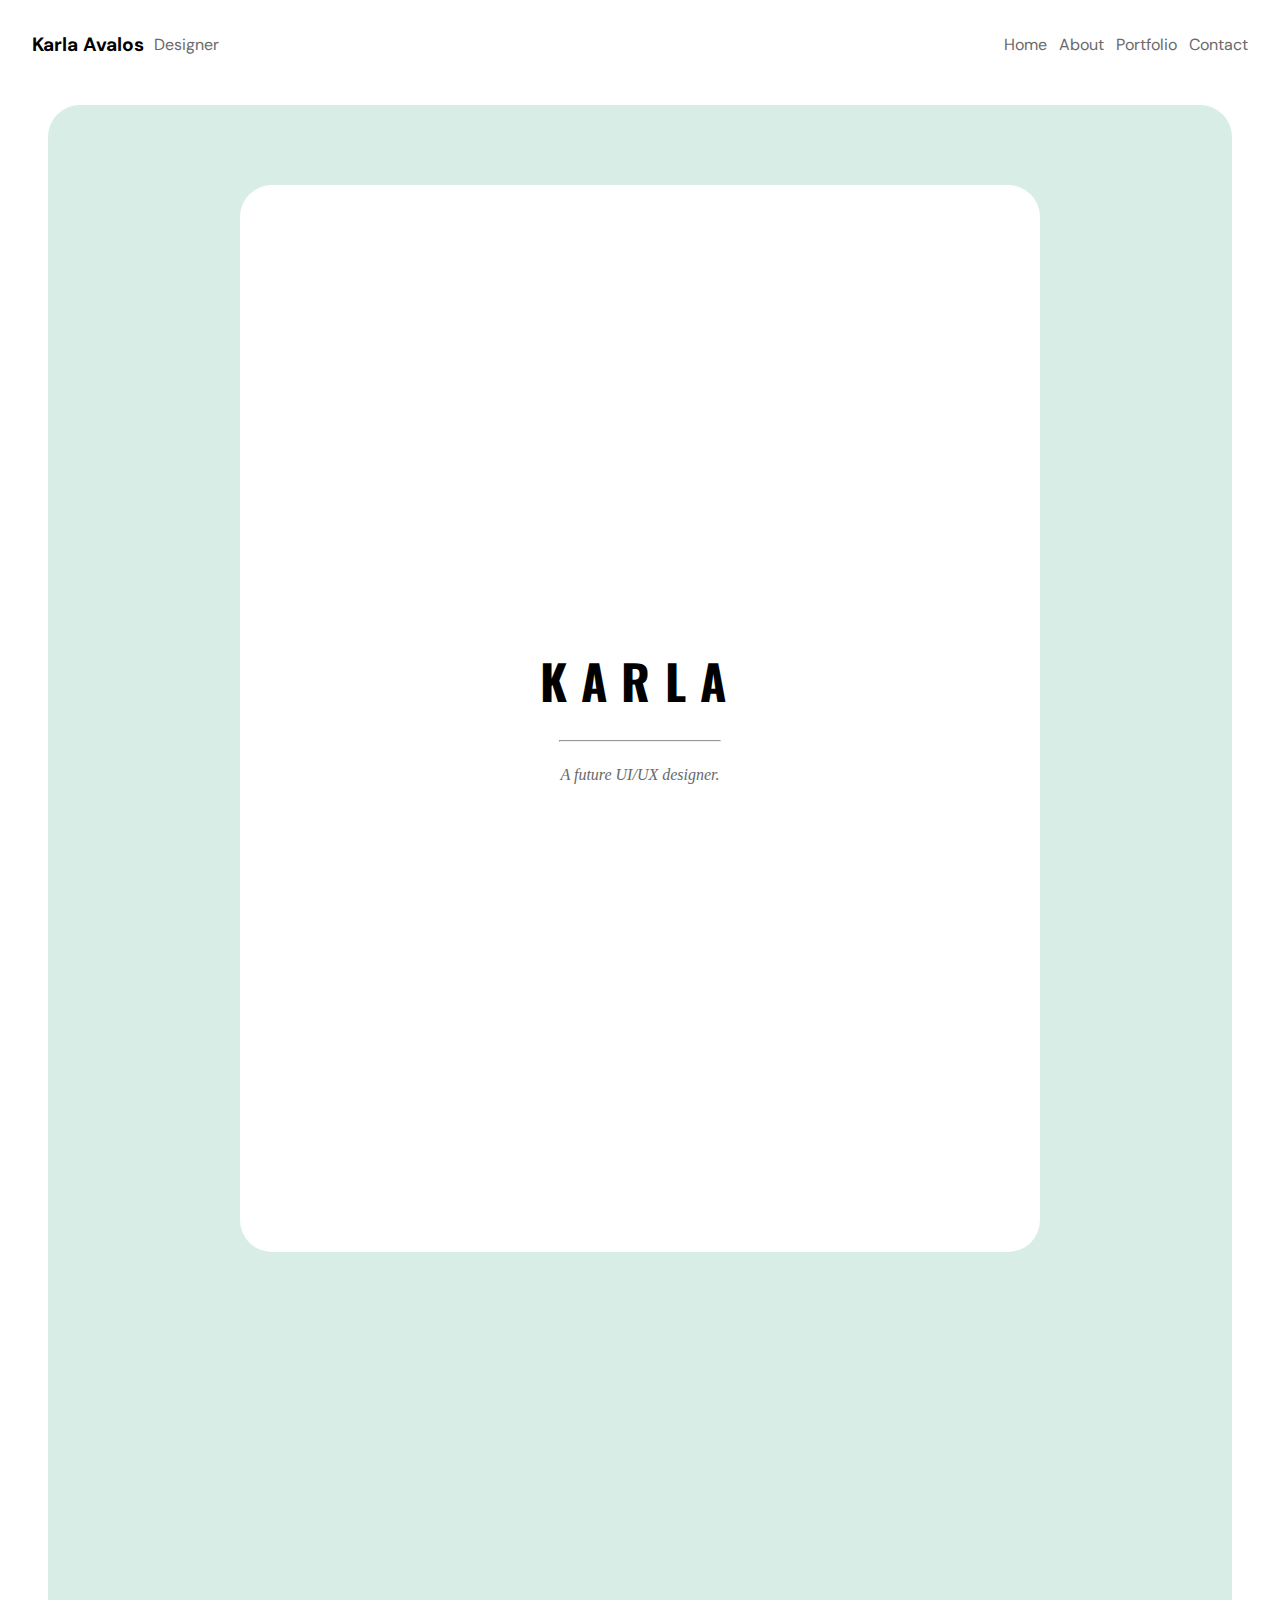
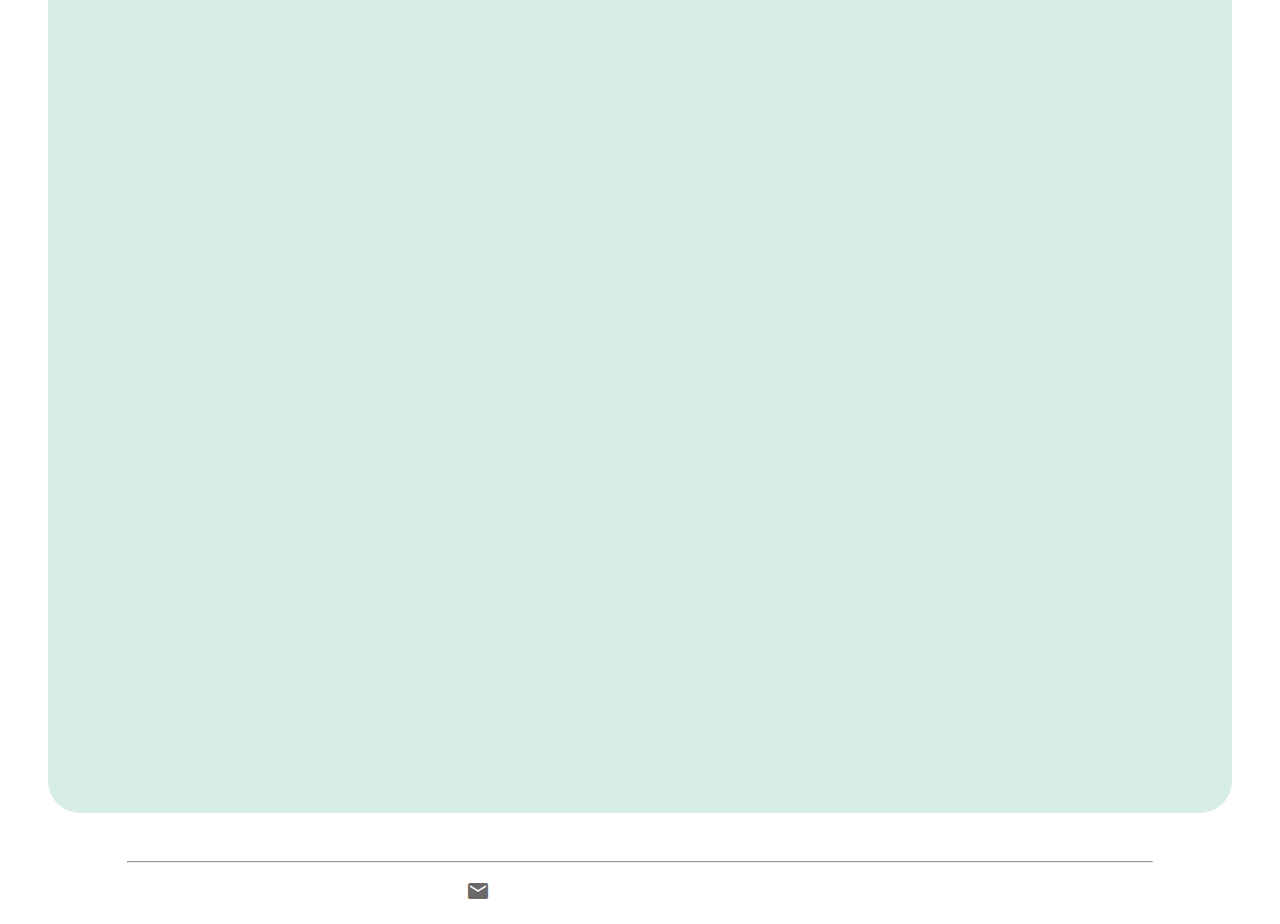
==== index.html @ ad0684f5 "Changed to bootstrap setup" ====
<!DOCTYPE html>
<html>
<head>
    <meta name="viewport" content="width=device-width">
    <title>Karla Avalos</title>
    <link href="https://cdn.jsdelivr.net/npm/bootstrap@5.1.3/dist/css/bootstrap.min.css" rel="stylesheet" integrity="sha384-1BmE4kWBq78iYhFldvKuhfTAU6auU8tT94WrHftjDbrCEXSU1oBoqyl2QvZ6jIW3" crossorigin="anonymous">
    <link href="style.css" rel="stylesheet" type="text/css" />
    <link href="https://fonts.googleapis.com/icon?family=Material+Icons"
          rel="stylesheet">
    <link href="https://fonts.googleapis.com/css2?family=DM+Sans&family=Oswald:wght@300&display=swap" rel="stylesheet">
    <link rel="stylesheet" href="https://unpkg.com/aos@next/dist/aos.css" />
</head>
<body>

    <div class="page-container">
        <div class="topBar">

            <!-- Logo and Desciption -->
            <a href="index.html">
                <div class="logo">
                    <!--<div class="dot"></div>-->
                    <h4>Karla Avalos</h4>
                    <p>Designer</p>
                </div>
            </a>

            <!-- Navigation Bar -->

            <nav>
                <a href="index.html">Home</a>
                <a href="about.html">About</a>
                <a href="portfolio.html">Portfolio</a>
                <a href="contact.html">Contact</a>
            </nav>
        </div>

        <div class="container">
            
            <header>
                <div class="row">
                    <div class="col-md-6" data-aos="fade-up">
                        <div class="headerText">
                                <h1>KARLA</h1>
                                <hr>
                                <p>A future UI/UX designer.</p>
                        </div>
                    </div>
                    <div class="col-md-6" data-aos="fade-up">
                        <img src="assets/me-1.jpg" alt="Karla Avalos">
                    </div>
                </div>
                <div class="row" data-aos="fade-up">
                    <div class="subs">
                        <div class="subsections">
                            <a href="about.html"><button>Learn More</button></a>
                        </div>
                        <div class="subsections">
                            <a href="portfolio.html"><button>My Work</button></a>
                        </div>
                        <div class="subsections">
                            <a href="contact.html"><button>Contact Me</button></a>
                        </div>
                    </div>
                </div>
            </header>
        </div>

            <footer>
                <hr>
                <a href="mailto:karlasavalos01@gmail.com">
                    <i class="material-icons">email</i>
                </a>
                <a href="contact.html">
                    <i class="material-icons">contact_page</i>
                </a>
            </footer>
        
        </div>
        <script src="https://unpkg.com/aos@next/dist/aos.js"></script>
        <script>
          AOS.init();
        </script>

</body>
</html>
---- style.css ----
* {
    margin: 0;
}

body {
    background-color: white;
    font-family: 'DM Sans', sans-serif;
}

p {
    color: dimgray;
}

a {
    text-decoration: none;
    color: dimgray;
}

h4 {
    font-size: larger;
}



/* Nav bar Styling  */
.topBar {
    display: flex;
    justify-content: space-between;
    align-items: center;
    padding: 2em;
}

.logo {
    display: flex;
}
    .logo h4 {
        margin-top: auto;
        margin-bottom: auto;
        margin-right: .5em;
        color: black;
    }
    .logo p {
        margin-top: auto;
        margin-bottom: auto;
    }

nav {
    text-align: right;
}
    nav a {
        text-decoration: none;
        margin-left: .5em;
    }
        nav a:hover {
            color:cadetblue;
        }

/* Index Page */

.container img {
    width: 100%;
}

#dojoPic {
    border-radius: 50%;
}

header {
    text-align: center;
    margin: 3em;
    background-color: #D8EDE6;
    padding-left: 15%;
    padding-right: 15%;
    padding-top: 5%;
    margin-top: 1em;
    border-radius: 2em;
}
    header hr {
        width: 20%;
        margin-left: auto;
        margin-right: auto;
        margin-bottom: 1.5em;
        margin-top: 1.5em;
    }

    header p {
        margin-bottom: .5em;
        font-family: serif;
        font-style: italic;
    }

    header h1 {
        letter-spacing: .3em;
        font-size: 3em;
        font-family: 'Oswald', sans-serif;

    }

    header img {
        border-radius: 2em;
    }

    header .headerText {
        background-color: white;
        aspect-ratio: 3/4;
        border-radius: 2em;
        display: flex;
        justify-content: center;
        align-items: center;
        flex-direction: column;
    }
    header .col-md-6 {
        margin-top: 1em;
    }

.subs {
    display: flex;
    justify-content: center;
    margin-bottom: 2em;
}

.subsections button {
    width: 7em;
    height: 4em;
    border-radius: 2em;
    background-color:black;
    border: solid transparent;
    margin-right: .5em;
    margin-left: .5em;
    margin-top: 1.5em;
    font-family: "DM Sans";
    color: white;
}

    .subsections button:hover {
        color: black;
        background-color:transparent;
        border: solid 1px black;
    }

/* Contact and Portfolio */

.box {
    padding: 2em;
    margin-top: 3em;
    margin-left: 15%;
    margin-right: 15%;
    /*box-shadow: 1px 3px 10px #bbbbbb;*/
    color: black
    ;
    margin-bottom: 3em;
}
.box-content {
    padding: 2em;
    margin-top: 3em;
    margin-left: auto;
    margin-right: auto;
    /*box-shadow: 1px 3px 10px #bbbbbb;*/
    color: black;
    ;
    margin-bottom: 3em;
}

.centered {
    display: flex;
    justify-content: center;
    padding: 2em;
    margin-top: 3em;
    /*box-shadow: 1px 3px 10px #bbbbbb;*/
    color: black;
    margin-bottom: 3em;
}

.line {
    display: flex;
    align-content: center;
    padding: .5em;
    margin-bottom: .5em;
}

    .line i {
        margin-right: 1em;
        vertical-align: middle;
        margin-top: auto;
        margin-bottom: auto;
    }

    .line h4 {
        margin-top: auto;
        margin-bottom: auto;
        margin-right: 1em;
        font-size:larger;
    }

    .line p {
        margin-top: auto;
        margin-bottom: auto;
    }

    .line a {
        text-decoration: none;
        color: dimgray;
        margin-top: auto;
        margin-bottom: auto;
    }
        .line a:hover {
            color:cadetblue;
        }

.miniLine {
    margin-left: 3.5em;
    display: flex;
    margin-bottom: 1em;
}

    .miniLine li {
        margin-left: 1.7em;
        margin-top: .5em;
        margin-bottom: .5em;
    }
    .miniLine p {
        width: 15%;
    }

    .miniLine ul {
        width: 85%;
    }

        .miniLine ul p {
            width: 100%;
            font-style: italic;
            margin-top: .3em;
            color:cadetblue;
        }
        .miniLine ul li {
            color: dimgray;
        }

.undated {
    margin-left: 2em;
    margin-bottom: 1em;
}
    .undated li {
        margin-top: .5em;
        margin-bottom: .5em;
    }

hr {
    margin-bottom: 1em;
}

.titleBar {
    text-align: center;
    margin-top: .5em;

}

/* Footer content */

footer {
    width: 100%;
    text-align: center;
    margin-bottom: 1em;
}

    footer hr {
        width: 80%;
        margin-left: auto;
        margin-right: auto;
    }

    footer a {
        margin-left: 1em;
        margin-right: 1em;
    }
    footer a:hover{
        color:cadetblue;
    }


.page-container {
    display: flex;
    justify-content: space-between;
    flex-direction: column;
    min-height: 100vh;
}


/* About page */

.dot {
    width: 2em;
    height: 2em;
    border-radius: 50%;
    background-color: wheat;
}
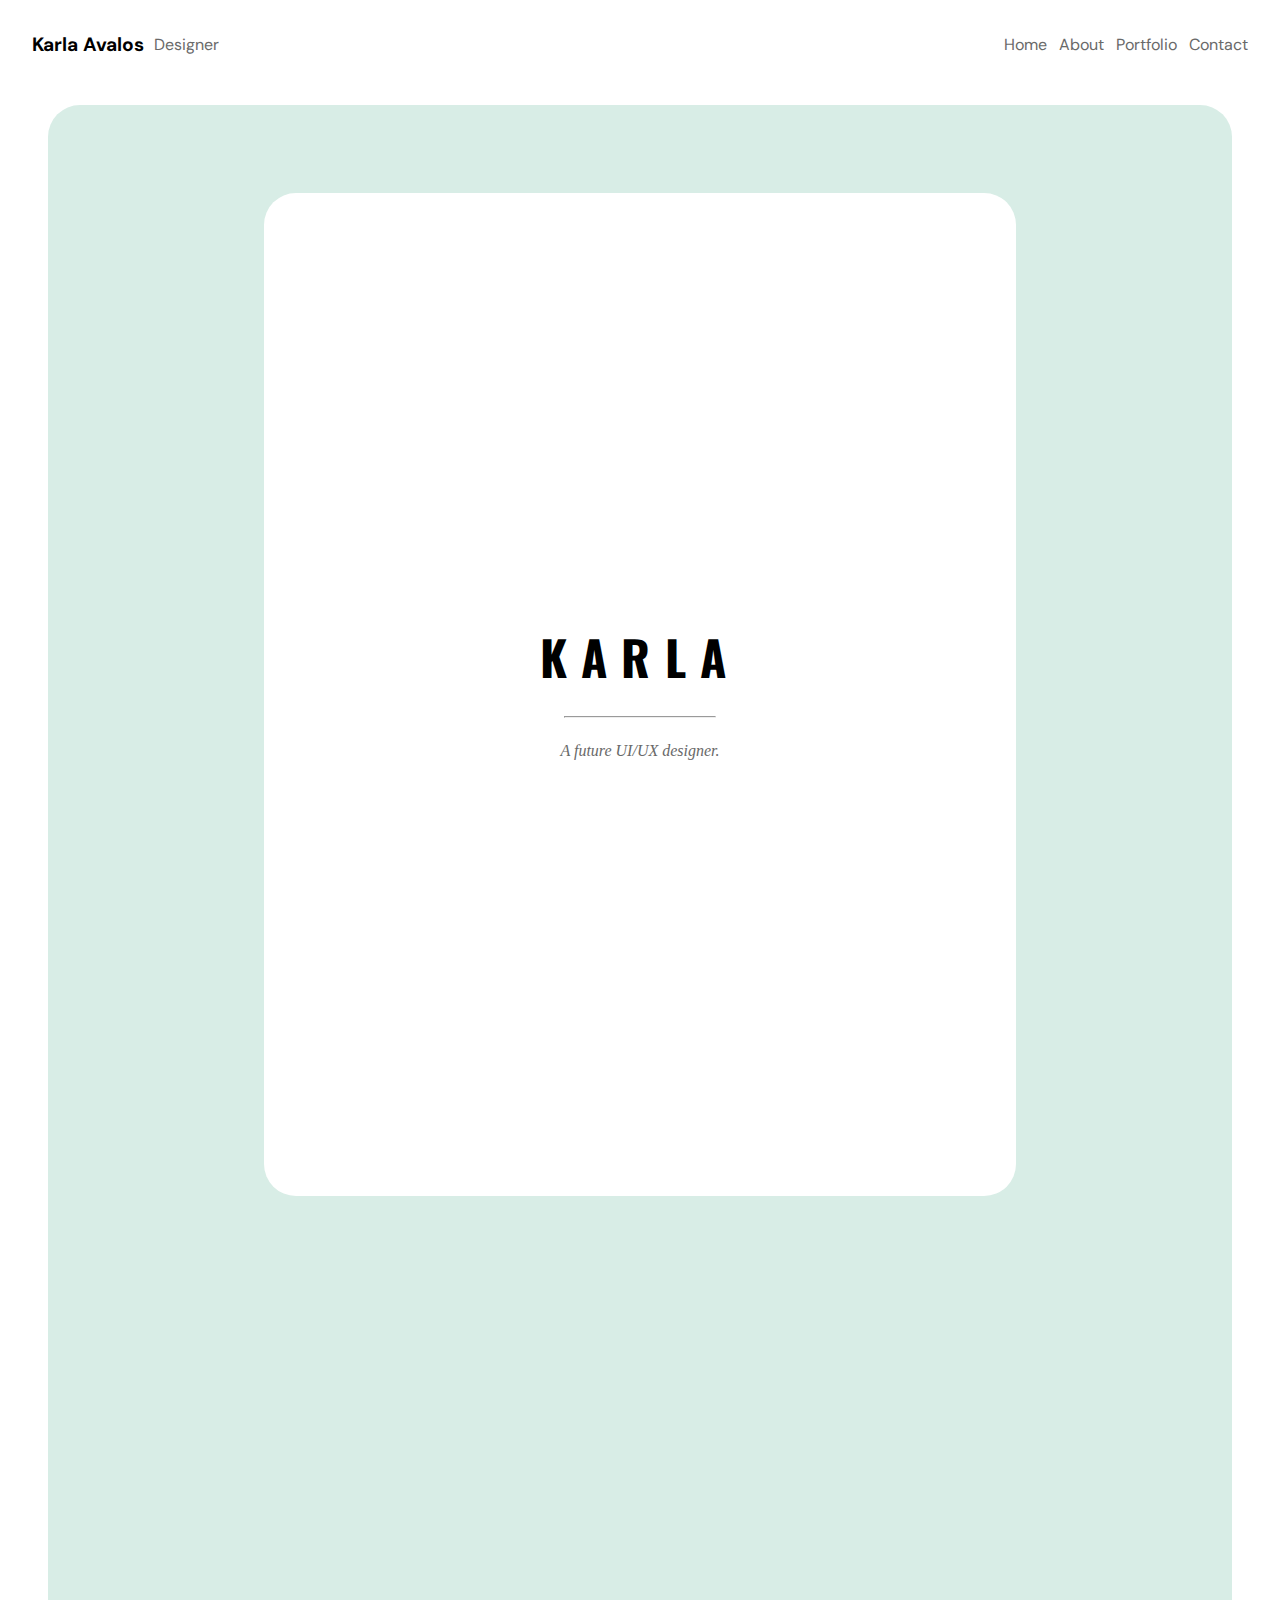
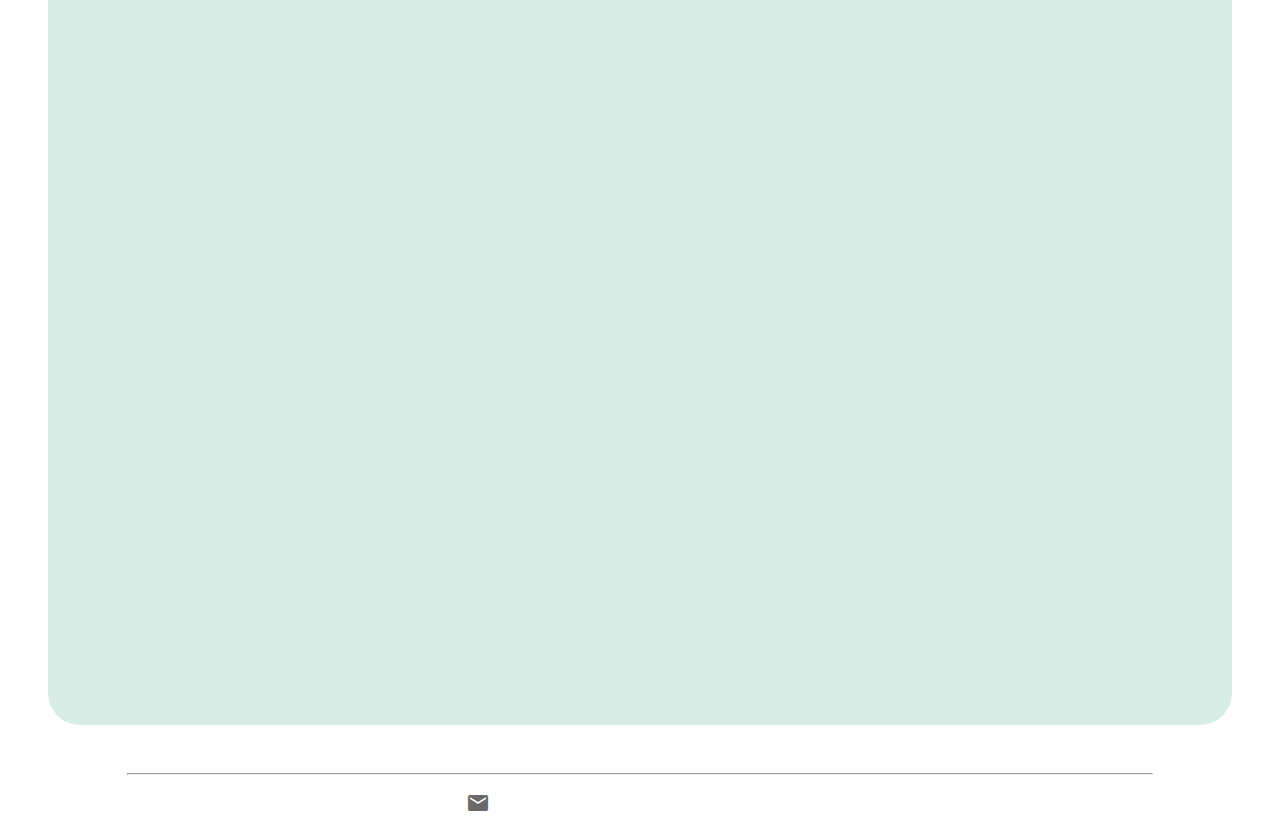
==== commit 330cc9ab: "Added spacing" ====
--- a/index.html
+++ b/index.html
@@ -46,7 +46,9 @@
                         </div>
                     </div>
                     <div class="col-md-6" data-aos="fade-up">
-                        <img src="assets/me-1.jpg" alt="Karla Avalos">
+                        <div class="headerImg">
+                            <img src="assets/me-1.jpg" alt="Karla Avalos">
+                        </div>
                     </div>
                 </div>
                 <div class="row" data-aos="fade-up">
--- a/style.css
+++ b/style.css
@@ -57,9 +57,13 @@
 
 /* Index Page */
 
-.container img {
+.headerImg img {
     width: 100%;
 }
+.headerImg {
+    margin: 1.5em;
+}
+
 
 #dojoPic {
     border-radius: 50%;
@@ -108,10 +112,9 @@
         justify-content: center;
         align-items: center;
         flex-direction: column;
-    }
-    header .col-md-6 {
-        margin-top: 1em;
-    }
+        margin: 1.5em;
+    }
+
 
 .subs {
     display: flex;
@@ -243,6 +246,7 @@
     .undated li {
         margin-top: .5em;
         margin-bottom: .5em;
+        color: dimgray;
     }
 
 hr {
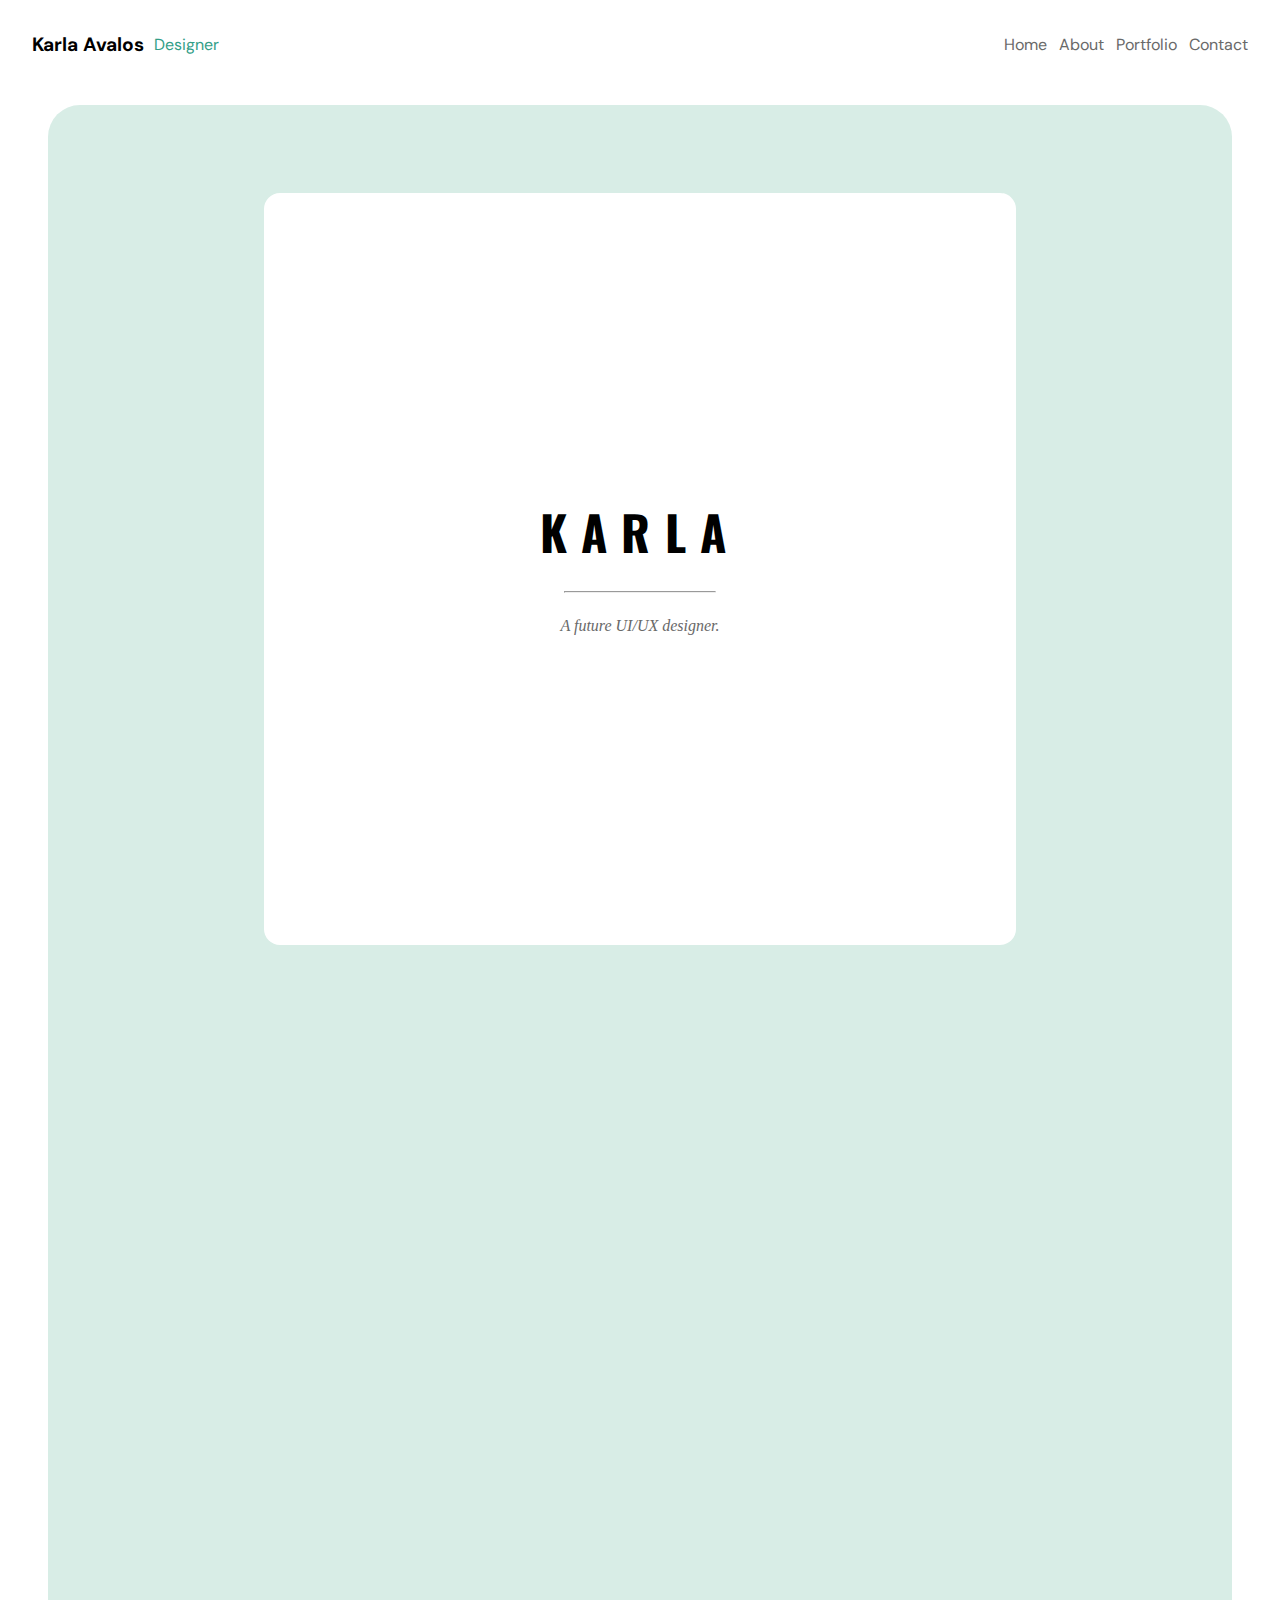
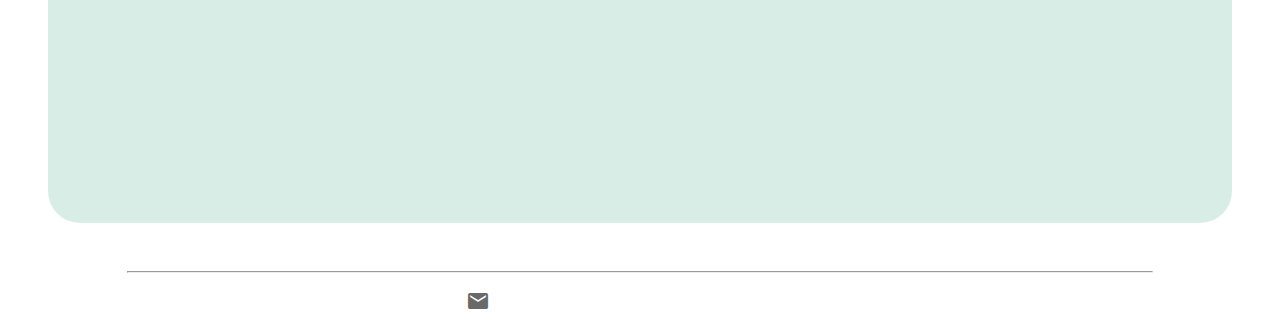
==== commit 01f05bca: "added language" ====
--- a/index.html
+++ b/index.html
@@ -1,5 +1,5 @@
 <!DOCTYPE html>
-<html>
+<html lang="en">
 <head>
     <meta name="viewport" content="width=device-width">
     <title>Karla Avalos</title>
--- a/style.css
+++ b/style.css
@@ -20,6 +20,10 @@
     font-size: larger;
 }
 
+h2 {
+    margin-bottom: 1em;
+}
+
 
 
 /* Nav bar Styling  */
@@ -42,6 +46,7 @@
     .logo p {
         margin-top: auto;
         margin-bottom: auto;
+        color:rgb(50, 158, 135);
     }
 
 nav {
@@ -52,12 +57,12 @@
         margin-left: .5em;
     }
         nav a:hover {
-            color:cadetblue;
+            color:rgb(50, 158, 135);
         }
 
 /* Index Page */
 
-.headerImg img {
+.container img {
     width: 100%;
 }
 .headerImg {
@@ -101,13 +106,13 @@
     }
 
     header img {
-        border-radius: 2em;
+        border-radius: 1em;
     }
 
     header .headerText {
         background-color: white;
-        aspect-ratio: 3/4;
-        border-radius: 2em;
+        border-radius: 1em;
+        aspect-ratio: 1/1;
         display: flex;
         justify-content: center;
         align-items: center;
@@ -126,7 +131,7 @@
     width: 7em;
     height: 4em;
     border-radius: 2em;
-    background-color:black;
+    background-color:rgb(50, 158, 135);
     border: solid transparent;
     margin-right: .5em;
     margin-left: .5em;
@@ -207,7 +212,7 @@
         margin-bottom: auto;
     }
         .line a:hover {
-            color:cadetblue;
+            color:rgb(50, 158, 135);
         }
 
 .miniLine {
@@ -233,7 +238,7 @@
             width: 100%;
             font-style: italic;
             margin-top: .3em;
-            color:cadetblue;
+            color:rgb(50, 158, 135);
         }
         .miniLine ul li {
             color: dimgray;
@@ -278,7 +283,7 @@
         margin-right: 1em;
     }
     footer a:hover{
-        color:cadetblue;
+        color:rgb(50, 158, 135);
     }
 
 
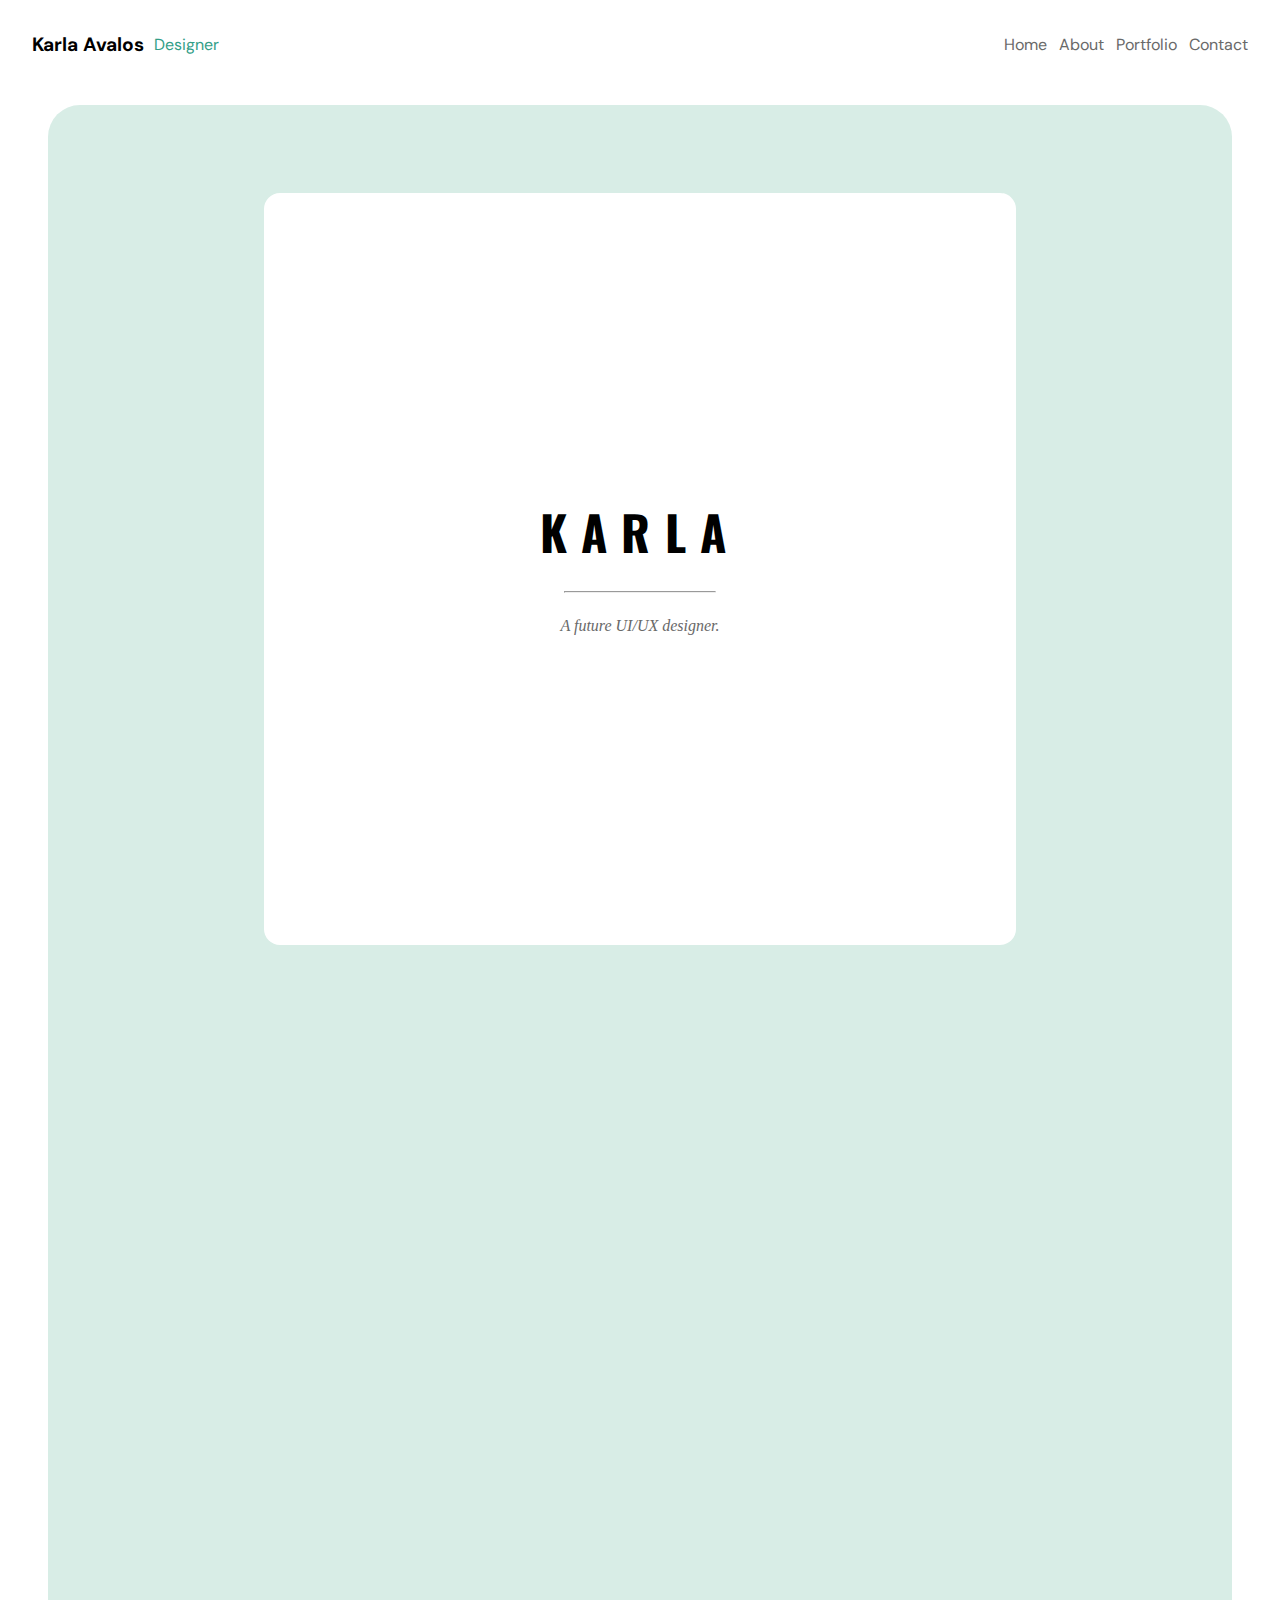
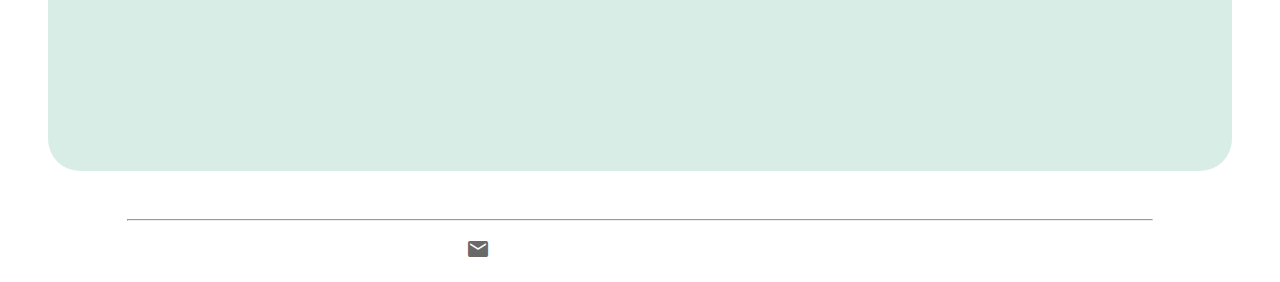
==== commit 2fc6cd31: "Got rid of the buttons" ====
--- a/index.html
+++ b/index.html
@@ -54,13 +54,13 @@
                 <div class="row" data-aos="fade-up">
                     <div class="subs">
                         <div class="subsections">
-                            <a href="about.html"><button>Learn More</button></a>
+                            <a href="about.html">Learn More</a>
                         </div>
                         <div class="subsections">
-                            <a href="portfolio.html"><button>My Work</button></a>
+                            <a href="portfolio.html">My Work</a>
                         </div>
                         <div class="subsections">
-                            <a href="contact.html"><button>Contact Me</button></a>
+                            <a href="contact.html">Contact Me</a>
                         </div>
                     </div>
                 </div>
--- a/style.css
+++ b/style.css
@@ -127,7 +127,7 @@
     margin-bottom: 2em;
 }
 
-.subsections button {
+.subsections a {
     width: 7em;
     height: 4em;
     border-radius: 2em;
@@ -140,7 +140,7 @@
     color: white;
 }
 
-    .subsections button:hover {
+    .subsections a:hover {
         color: black;
         background-color:transparent;
         border: solid 1px black;
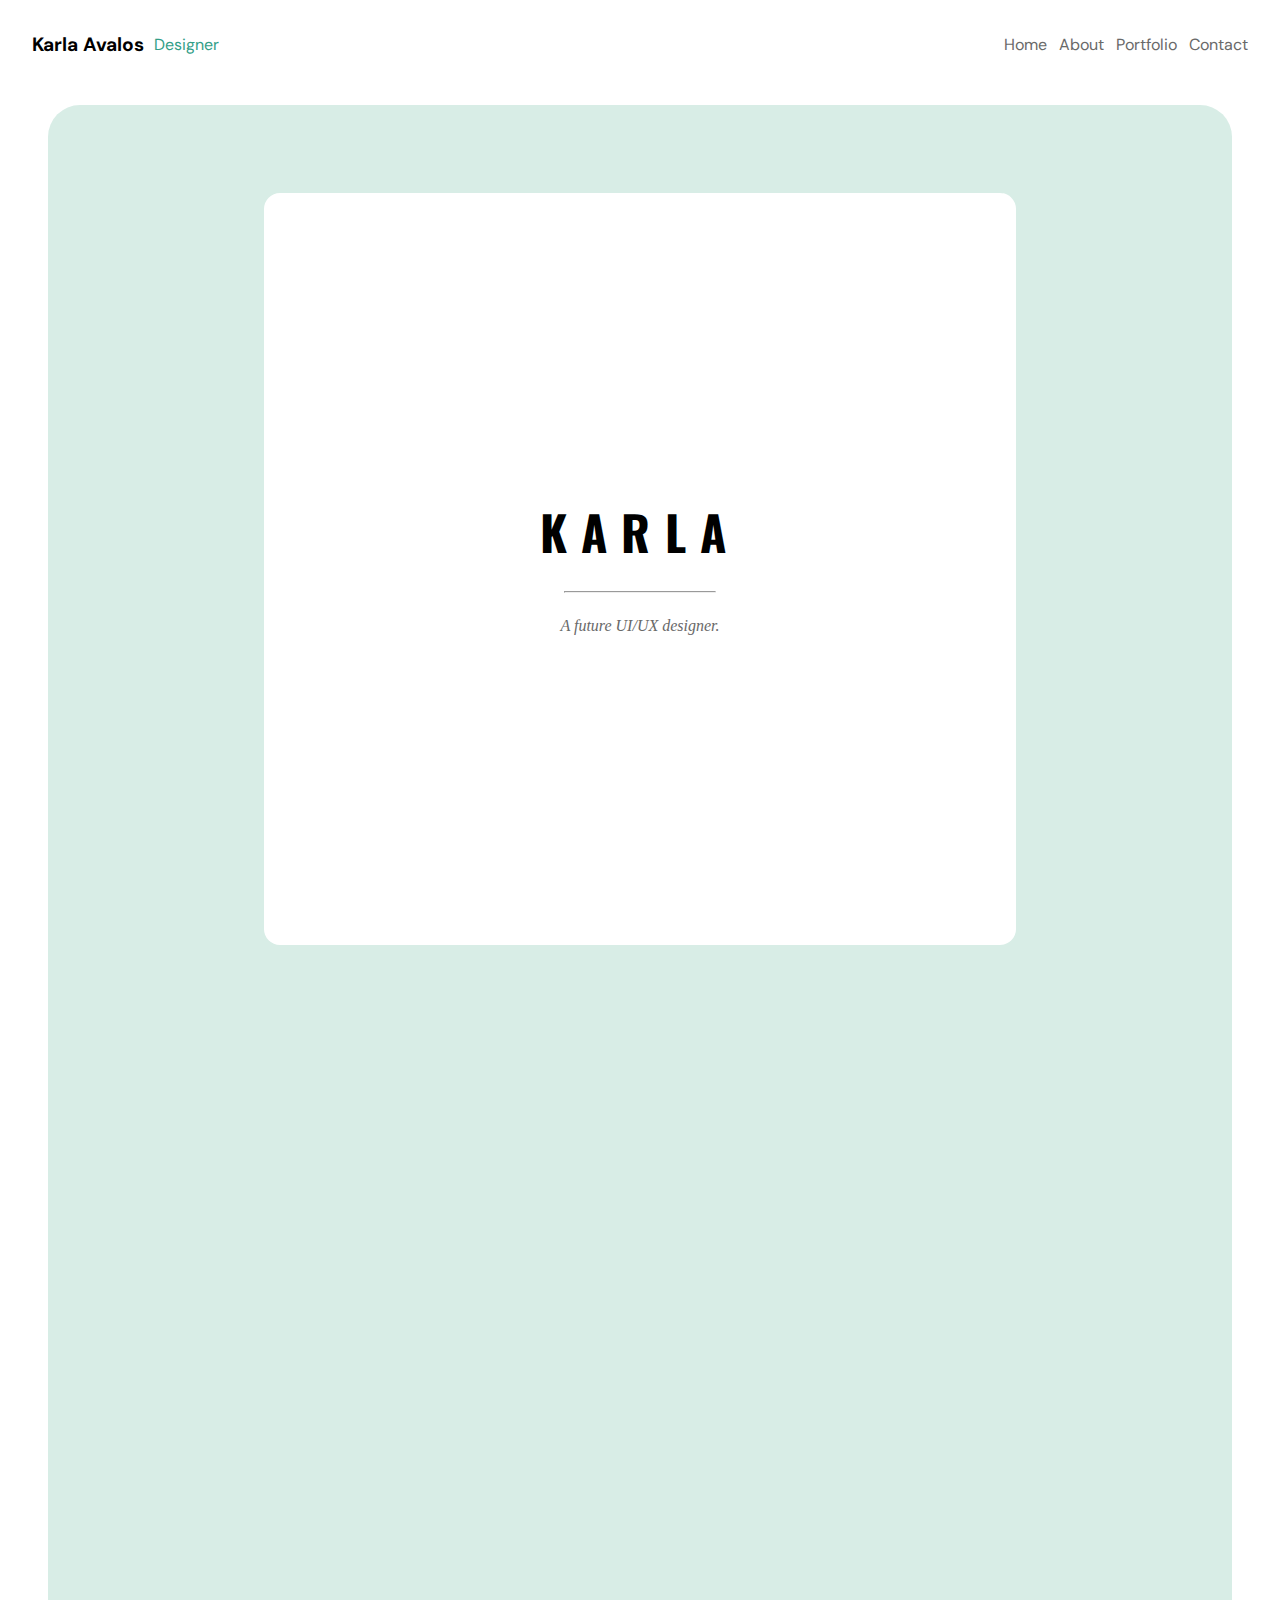
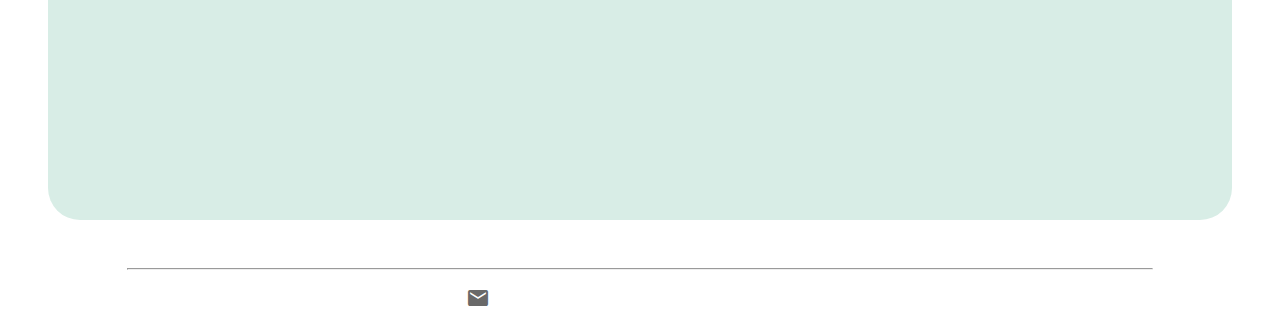
==== commit a466df11: "fixed the button section" ====
--- a/index.html
+++ b/index.html
@@ -54,13 +54,13 @@
                 <div class="row" data-aos="fade-up">
                     <div class="subs">
                         <div class="subsections">
-                            <a href="about.html">Learn More</a>
+                            <a href="about.html"><div class="button">Learn More</div></a>
                         </div>
                         <div class="subsections">
-                            <a href="portfolio.html">My Work</a>
+                            <a href="portfolio.html"><div class="button">My Work</div></a>
                         </div>
                         <div class="subsections">
-                            <a href="contact.html">Contact Me</a>
+                            <a href="contact.html"><div class="button">Contact Me</div></a>
                         </div>
                     </div>
                 </div>
--- a/style.css
+++ b/style.css
@@ -127,7 +127,7 @@
     margin-bottom: 2em;
 }
 
-.subsections a {
+.subsections .button {
     width: 7em;
     height: 4em;
     border-radius: 2em;
@@ -135,12 +135,14 @@
     border: solid transparent;
     margin-right: .5em;
     margin-left: .5em;
-    margin-top: 1.5em;
     font-family: "DM Sans";
     color: white;
-}
-
-    .subsections a:hover {
+    display: flex;
+    justify-content: center;
+    align-items: center;
+}
+
+    .subsections .button:hover {
         color: black;
         background-color:transparent;
         border: solid 1px black;
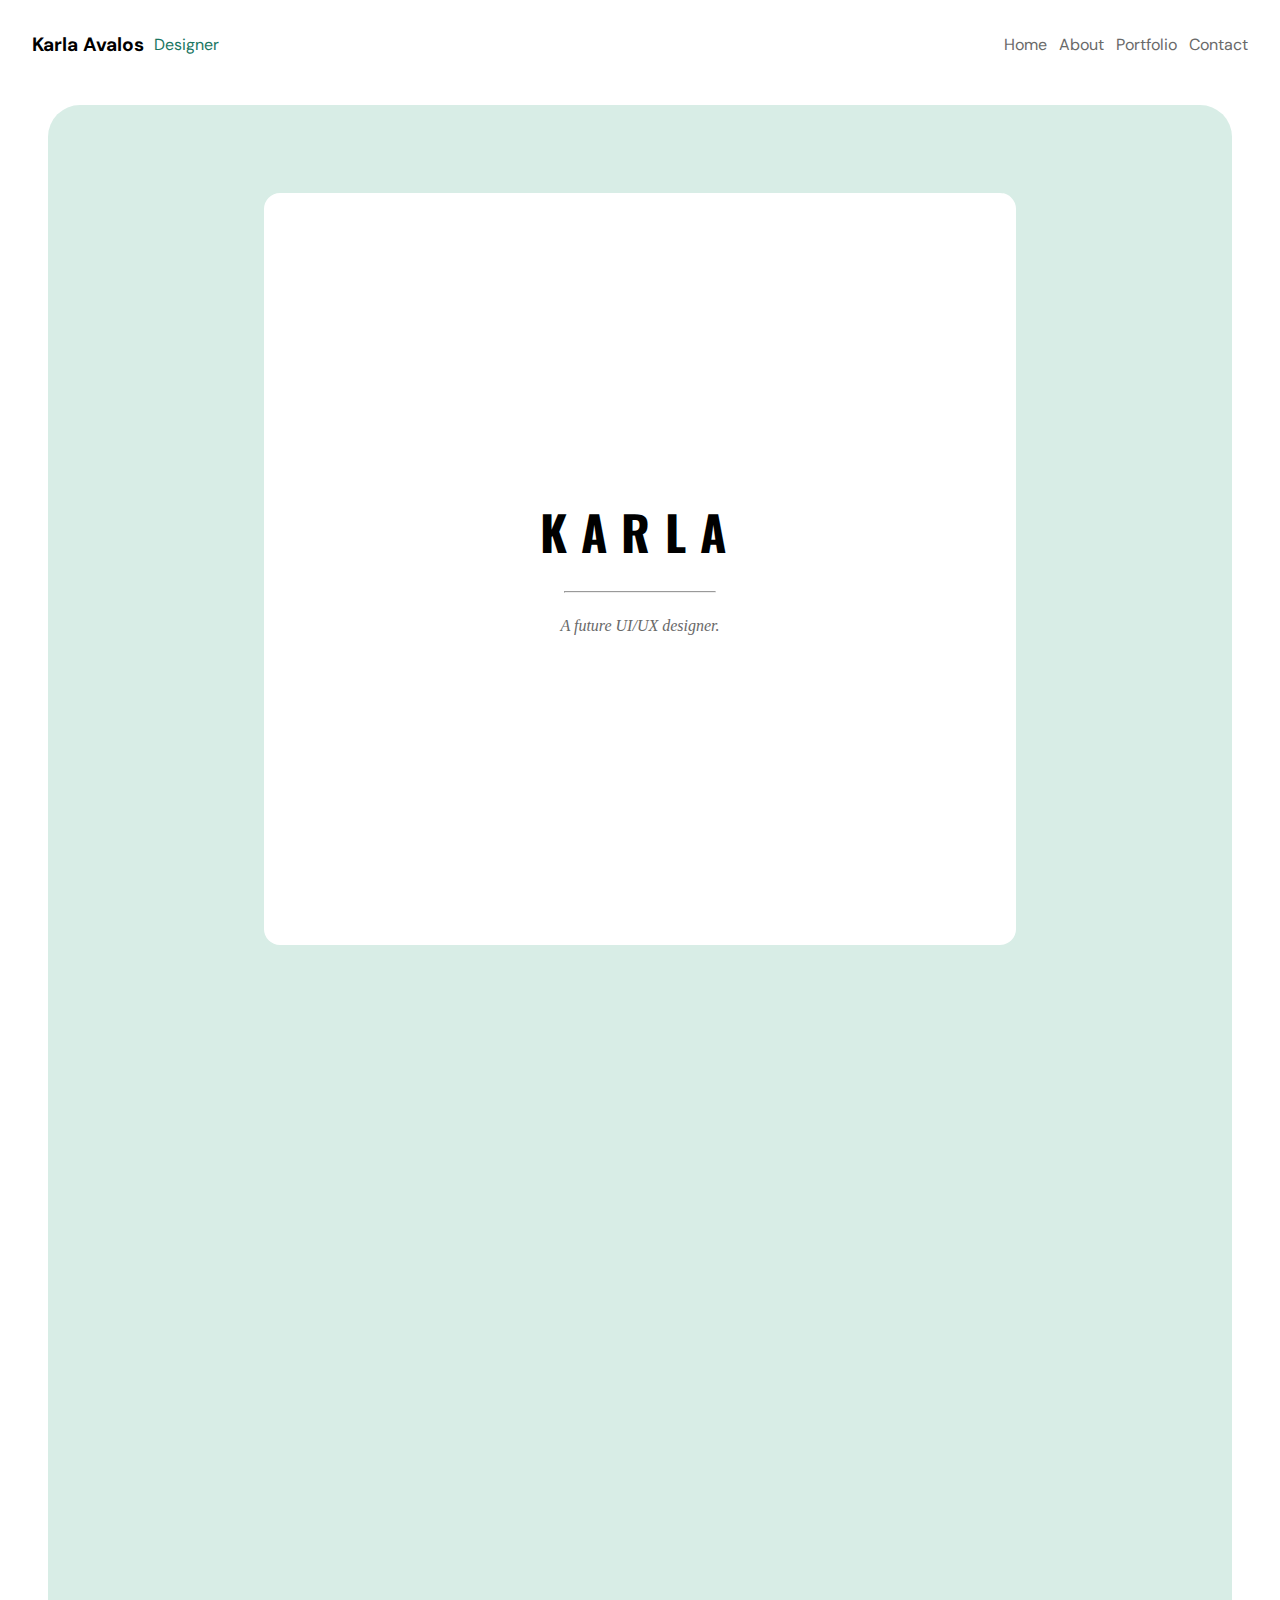
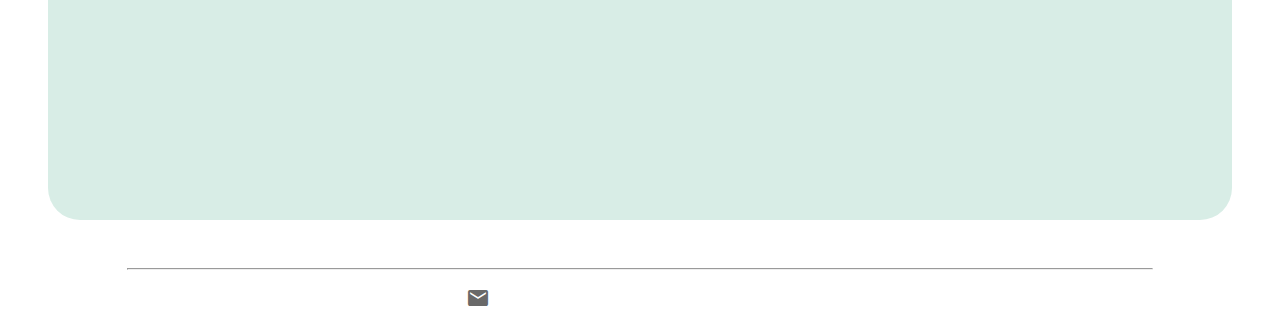
==== commit fbc0288e: "fixed i problem" ====
--- a/index.html
+++ b/index.html
@@ -70,10 +70,10 @@
             <footer>
                 <hr>
                 <a href="mailto:karlasavalos01@gmail.com">
-                    <i class="material-icons">email</i>
+                    <span class="material-icons">email</span>
                 </a>
                 <a href="contact.html">
-                    <i class="material-icons">contact_page</i>
+                    <span class="material-icons">contact_page</span>
                 </a>
             </footer>
         
--- a/style.css
+++ b/style.css
@@ -46,7 +46,7 @@
     .logo p {
         margin-top: auto;
         margin-bottom: auto;
-        color:rgb(50, 158, 135);
+        color:rgb(25, 117, 97);
     }
 
 nav {
@@ -57,7 +57,7 @@
         margin-left: .5em;
     }
         nav a:hover {
-            color:rgb(50, 158, 135);
+            color:rgb(25, 117, 97);
         }
 
 /* Index Page */
@@ -131,7 +131,7 @@
     width: 7em;
     height: 4em;
     border-radius: 2em;
-    background-color:rgb(50, 158, 135);
+    background-color:rgb(25, 117, 97);
     border: solid transparent;
     margin-right: .5em;
     margin-left: .5em;
@@ -188,7 +188,7 @@
     margin-bottom: .5em;
 }
 
-    .line i {
+    .line span {
         margin-right: 1em;
         vertical-align: middle;
         margin-top: auto;
@@ -214,7 +214,7 @@
         margin-bottom: auto;
     }
         .line a:hover {
-            color:rgb(50, 158, 135);
+            color:rgb(25, 117, 97);
         }
 
 .miniLine {
@@ -240,7 +240,7 @@
             width: 100%;
             font-style: italic;
             margin-top: .3em;
-            color:rgb(50, 158, 135);
+            color:rgb(25, 117, 97);
         }
         .miniLine ul li {
             color: dimgray;
@@ -285,7 +285,7 @@
         margin-right: 1em;
     }
     footer a:hover{
-        color:rgb(50, 158, 135);
+        color:rgb(25, 117, 97);
     }
 
 
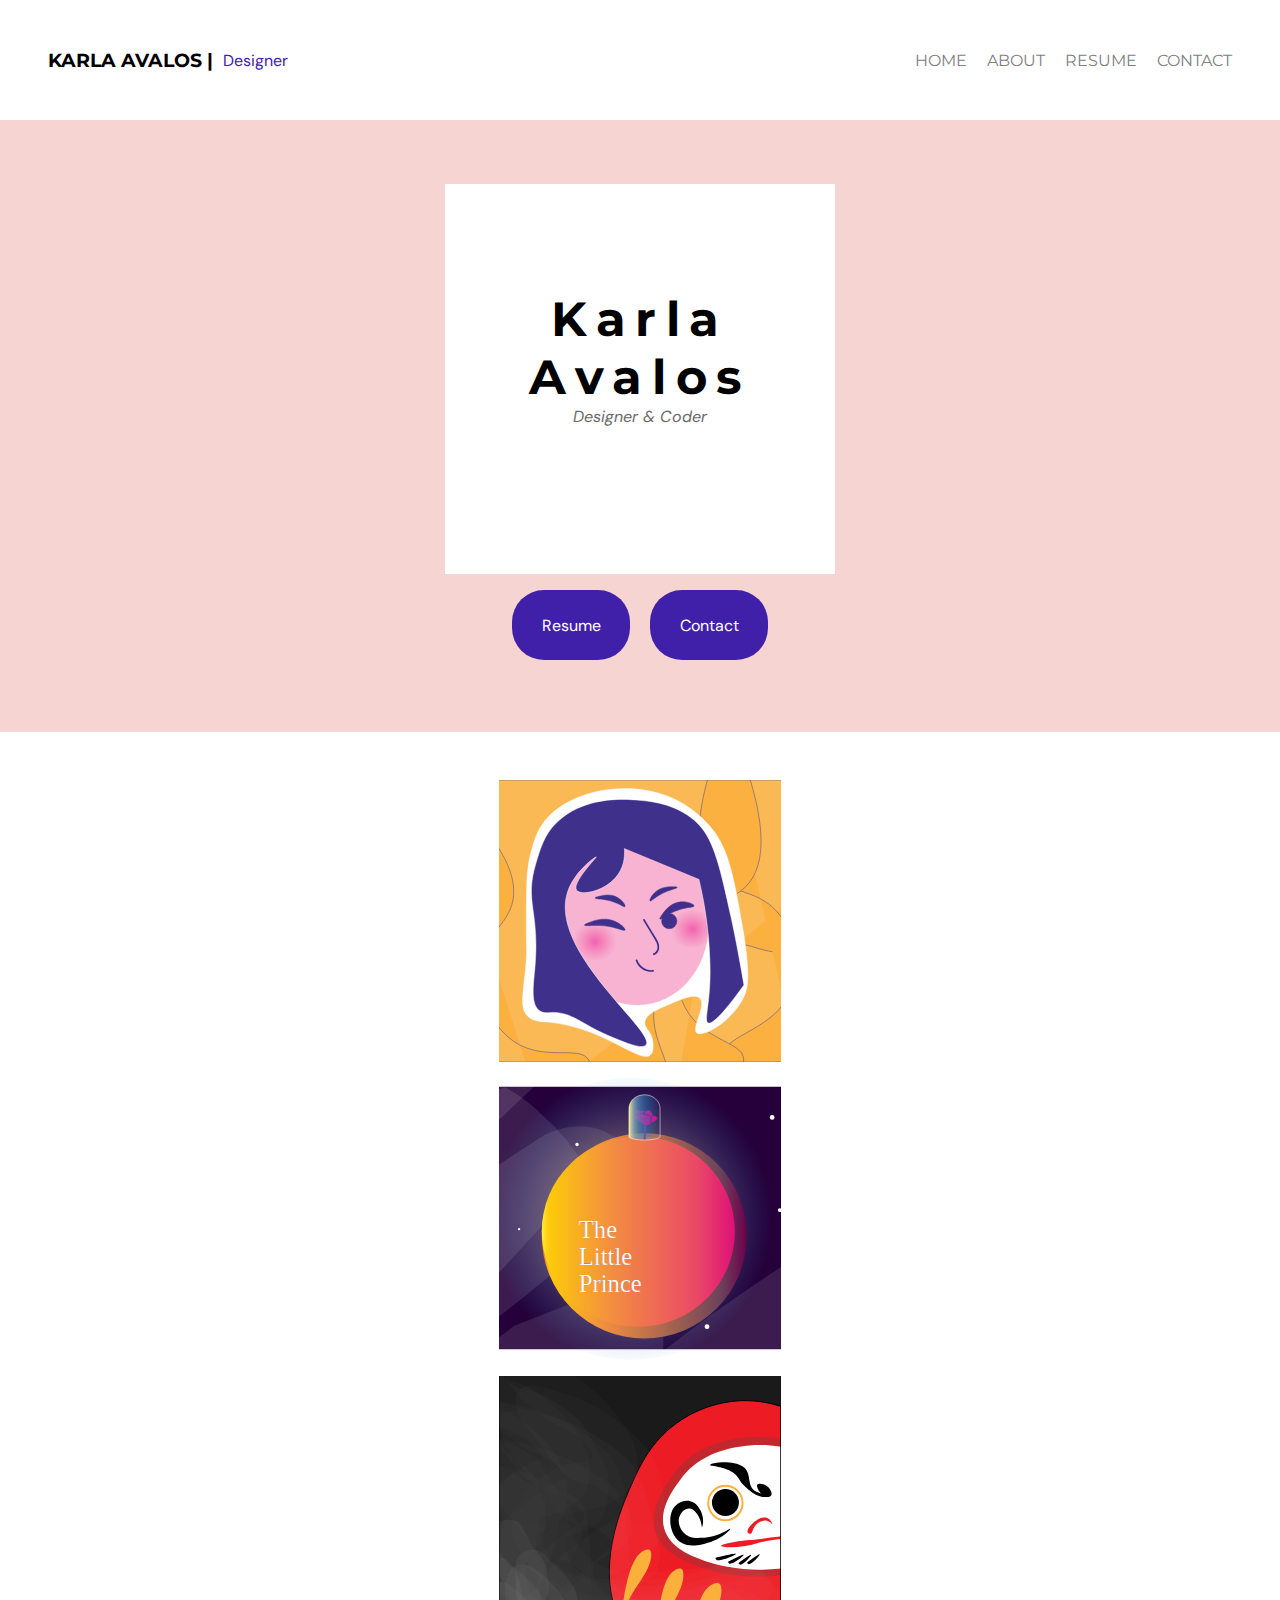
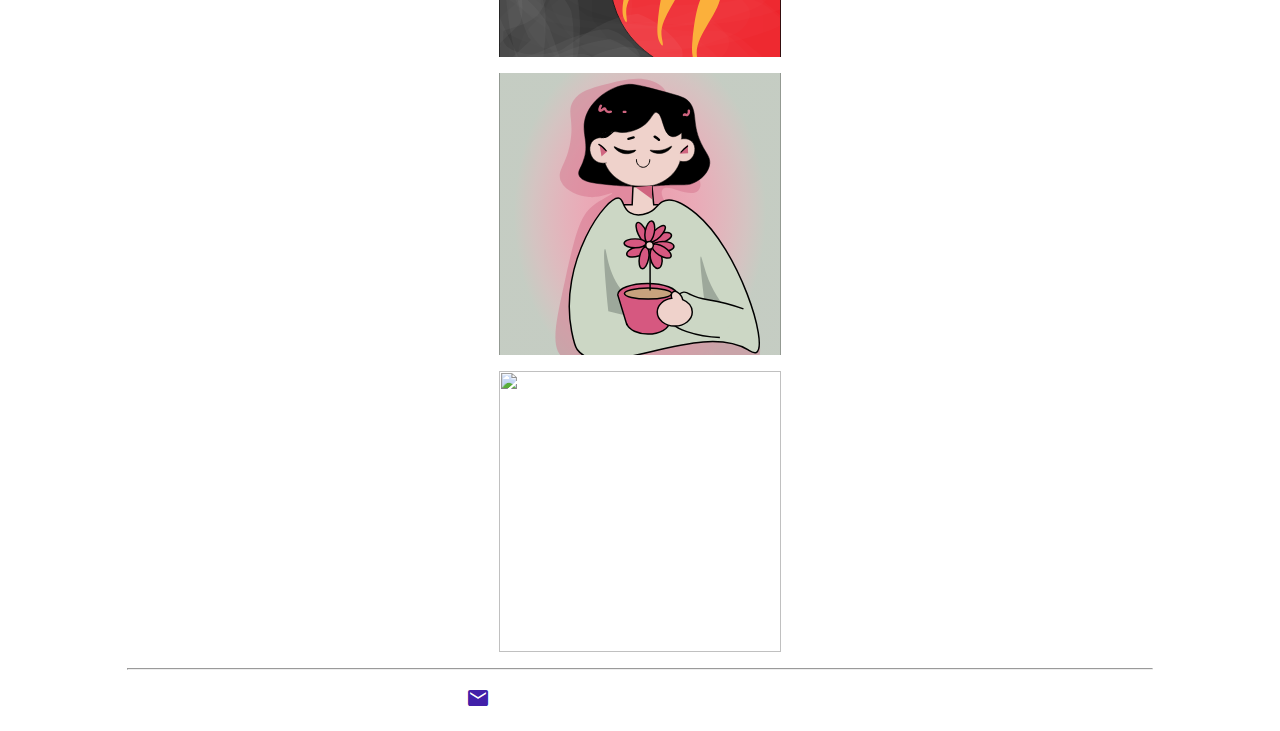
==== commit 2cfc2d4c: "changed the whole thing" ====
--- a/index.html
+++ b/index.html
@@ -7,7 +7,7 @@
     <link href="style.css" rel="stylesheet" type="text/css" />
     <link href="https://fonts.googleapis.com/icon?family=Material+Icons"
           rel="stylesheet">
-    <link href="https://fonts.googleapis.com/css2?family=DM+Sans&family=Oswald:wght@300&display=swap" rel="stylesheet">
+    <link href="https://fonts.googleapis.com/css2?family=DM+Sans&family=Montserrat:wght@300&display=swap" rel="stylesheet">
     <link rel="stylesheet" href="https://unpkg.com/aos@next/dist/aos.css" />
 </head>
 <body>
@@ -19,7 +19,7 @@
             <a href="index.html">
                 <div class="logo">
                     <!--<div class="dot"></div>-->
-                    <h4>Karla Avalos</h4>
+                    <h4>Karla Avalos  |</h4>
                     <p>Designer</p>
                 </div>
             </a>
@@ -29,42 +29,45 @@
             <nav>
                 <a href="index.html">Home</a>
                 <a href="about.html">About</a>
-                <a href="portfolio.html">Portfolio</a>
+                <a href="portfolio.html">Resume</a>
                 <a href="contact.html">Contact</a>
             </nav>
         </div>
 
         <div class="container">
-            
-            <header>
+            <div class="header">
+                <div class="headerText">
+                    <h1>Karla Avalos</h1>
+                    <p>Designer & Coder</p>
+                </div>
+                <div class="subsections">
+                    <a href="portfolio.html"><div class="button">Resume</div></a>
+                    <a href="contact.html"><div class="button">Contact</div></a>
+                </div>
+            </div>
+            <div class="gallery">
                 <div class="row">
-                    <div class="col-md-6" data-aos="fade-up">
-                        <div class="headerText">
-                                <h1>KARLA</h1>
-                                <hr>
-                                <p>A future UI/UX designer.</p>
-                        </div>
+                    <div class="col">
+                        <img src="assets/person.svg">
                     </div>
-                    <div class="col-md-6" data-aos="fade-up">
-                        <div class="headerImg">
-                            <img src="assets/me-1.jpg" alt="Karla Avalos">
-                        </div>
+                    <div class="col">
+                        <img src="assets/thelittleprince.svg">
+                    </div>
+                    <div class="col">
+                        <img src="assets/doro.svg">
                     </div>
                 </div>
-                <div class="row" data-aos="fade-up">
-                    <div class="subs">
-                        <div class="subsections">
-                            <a href="about.html"><div class="button">Learn More</div></a>
-                        </div>
-                        <div class="subsections">
-                            <a href="portfolio.html"><div class="button">My Work</div></a>
-                        </div>
-                        <div class="subsections">
-                            <a href="contact.html"><div class="button">Contact Me</div></a>
-                        </div>
+                <div class="row">
+                    <div class="col">
+                        <img src="assets/flower.svg">
+                    </div>
+                    <div class="col">
+                        <img src="assets/karla.svg">
+                    </div>
+                    <div class="col">
                     </div>
                 </div>
-            </header>
+            </div>
         </div>
 
             <footer>
--- a/style.css
+++ b/style.css
@@ -13,15 +13,18 @@
 
 a {
     text-decoration: none;
-    color: dimgray;
+    color:#4120A9;
 }
 
 h4 {
     font-size: larger;
 }
 
-h2 {
-    margin-bottom: 1em;
+h3 {
+    margin-bottom: 1em;
+    font-size: xx-large;
+    font-family: "Montserrat";
+    font-weight: bold;
 }
 
 
@@ -31,7 +34,7 @@
     display: flex;
     justify-content: space-between;
     align-items: center;
-    padding: 2em;
+    padding: 3em;
 }
 
 .logo {
@@ -42,11 +45,13 @@
         margin-bottom: auto;
         margin-right: .5em;
         color: black;
+        font-family: "Montserrat";
+        text-transform: uppercase;
     }
     .logo p {
         margin-top: auto;
         margin-bottom: auto;
-        color:rgb(25, 117, 97);
+        color:#4120A9;
     }
 
 nav {
@@ -54,16 +59,34 @@
 }
     nav a {
         text-decoration: none;
-        margin-left: .5em;
+        margin-left: 1em;
+        color: grey;
+        font-family: 'Montserrat';
+        font-weight: 400 normal;
+        text-transform: uppercase;
+
     }
         nav a:hover {
-            color:rgb(25, 117, 97);
+            color: #4120A9;
         }
 
+    nav .selected {
+        color:black;
+    }
+
+
 /* Index Page */
 
 .container img {
-    width: 100%;
+    width: 22vw;
+    height: 22vw;
+    object-fit: cover;
+    text-align: center;
+    display: block;
+    margin-left: auto;
+    margin-right: auto;
+    margin-top: 1em;
+    margin-bottom: 1em;
 }
 .headerImg {
     margin: 1.5em;
@@ -74,70 +97,73 @@
     border-radius: 50%;
 }
 
-header {
-    text-align: center;
-    margin: 3em;
-    background-color: #D8EDE6;
+.header {
+    text-align: center;
+    background-color: #F6D4D2;
     padding-left: 15%;
     padding-right: 15%;
     padding-top: 5%;
-    margin-top: 1em;
-    border-radius: 2em;
-}
-    header hr {
+    padding-bottom: 5%;
+    margin-bottom: 3em;
+    text-align: center;
+}
+    .header hr {
         width: 20%;
         margin-left: auto;
         margin-right: auto;
         margin-bottom: 1.5em;
         margin-top: 1.5em;
-    }
-
-    header p {
+        color:#4120A9;
+        border: solid 1px #4120A9;
+    }
+
+    .header p {
         margin-bottom: .5em;
-        font-family: serif;
+        font-family: 'Montserrat',serif'';
         font-style: italic;
     }
 
-    header h1 {
-        letter-spacing: .3em;
+    .header h1 {
+        letter-spacing: .2em;
+        margin-top: 25%;
         font-size: 3em;
-        font-family: 'Oswald', sans-serif;
-
-    }
-
-    header img {
-        border-radius: 1em;
-    }
-
-    header .headerText {
+        font-family: 'Montserrat', sans-serif;
+
+    }
+
+    .header .headerText {
+        aspect-ratio: 1/1;
+        width: 40%;
+        text-align: center;
         background-color: white;
-        border-radius: 1em;
-        aspect-ratio: 1/1;
-        display: flex;
+        padding: 1em;
+        display: block;
         justify-content: center;
         align-items: center;
         flex-direction: column;
-        margin: 1.5em;
+        margin: auto;
     }
 
 
 .subs {
     display: flex;
     justify-content: center;
-    margin-bottom: 2em;
-}
+    margin-bottom: 3em;
+    margin-top: 1em;
+}
+
 
 .subsections .button {
     width: 7em;
     height: 4em;
     border-radius: 2em;
-    background-color:rgb(25, 117, 97);
+    background-color:#4120A9;
     border: solid transparent;
-    margin-right: .5em;
-    margin-left: .5em;
+    margin: .5em;
+    margin-top: 1em;
     font-family: "DM Sans";
     color: white;
-    display: flex;
+    display: inline-flex;
     justify-content: center;
     align-items: center;
 }
@@ -152,13 +178,17 @@
 
 .box {
     padding: 2em;
-    margin-top: 3em;
     margin-left: 15%;
     margin-right: 15%;
     /*box-shadow: 1px 3px 10px #bbbbbb;*/
     color: black
     ;
     margin-bottom: 3em;
+}
+.box .centered {
+    padding: 0;
+    margin: 0;
+    margin-bottom: 4em;
 }
 .box-content {
     padding: 2em;
@@ -181,6 +211,19 @@
     margin-bottom: 3em;
 }
 
+.box .centered a {
+    display: flex;
+    margin-left: .5em;
+    margin-right: .5em;
+    color:#4120A9;
+}
+
+.box .centered a p {
+    color: #4120A9;
+    margin-left: .1em;
+}
+
+
 .line {
     display: flex;
     align-content: center;
@@ -214,7 +257,7 @@
         margin-bottom: auto;
     }
         .line a:hover {
-            color:rgb(25, 117, 97);
+            color:#4120A9;
         }
 
 .miniLine {
@@ -224,7 +267,6 @@
 }
 
     .miniLine li {
-        margin-left: 1.7em;
         margin-top: .5em;
         margin-bottom: .5em;
     }
@@ -232,17 +274,18 @@
         width: 15%;
     }
 
-    .miniLine ul {
+    .miniLine .list-content {
         width: 85%;
-    }
-
-        .miniLine ul p {
+        margin-left: 2em;
+    }
+
+        .miniLine .list-content p {
             width: 100%;
             font-style: italic;
             margin-top: .3em;
-            color:rgb(25, 117, 97);
+            color:#4120A9;
         }
-        .miniLine ul li {
+        .miniLine .list-content li {
             color: dimgray;
         }
 
@@ -285,7 +328,7 @@
         margin-right: 1em;
     }
     footer a:hover{
-        color:rgb(25, 117, 97);
+        color:#4120A9;
     }
 
 
@@ -303,5 +346,5 @@
     width: 2em;
     height: 2em;
     border-radius: 50%;
-    background-color: wheat;
-}
+    background-color: goldenrod;
+}
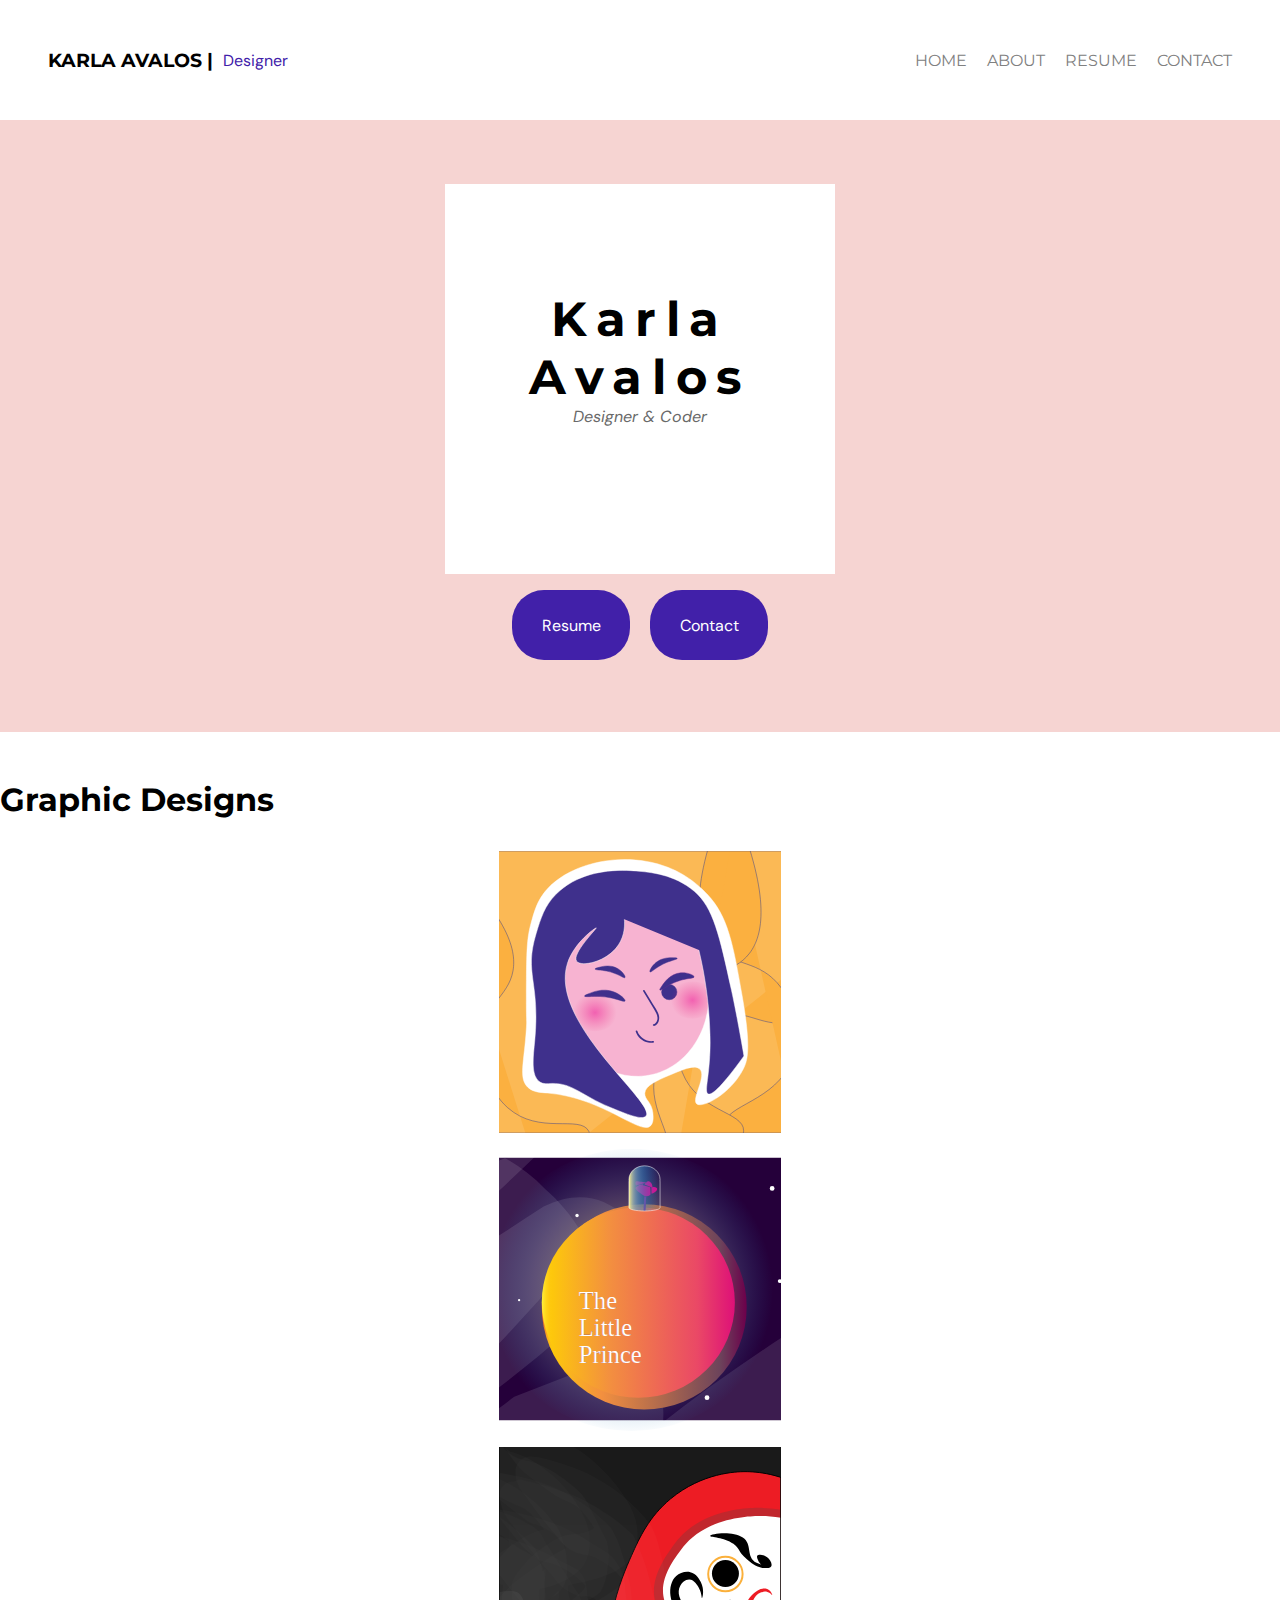
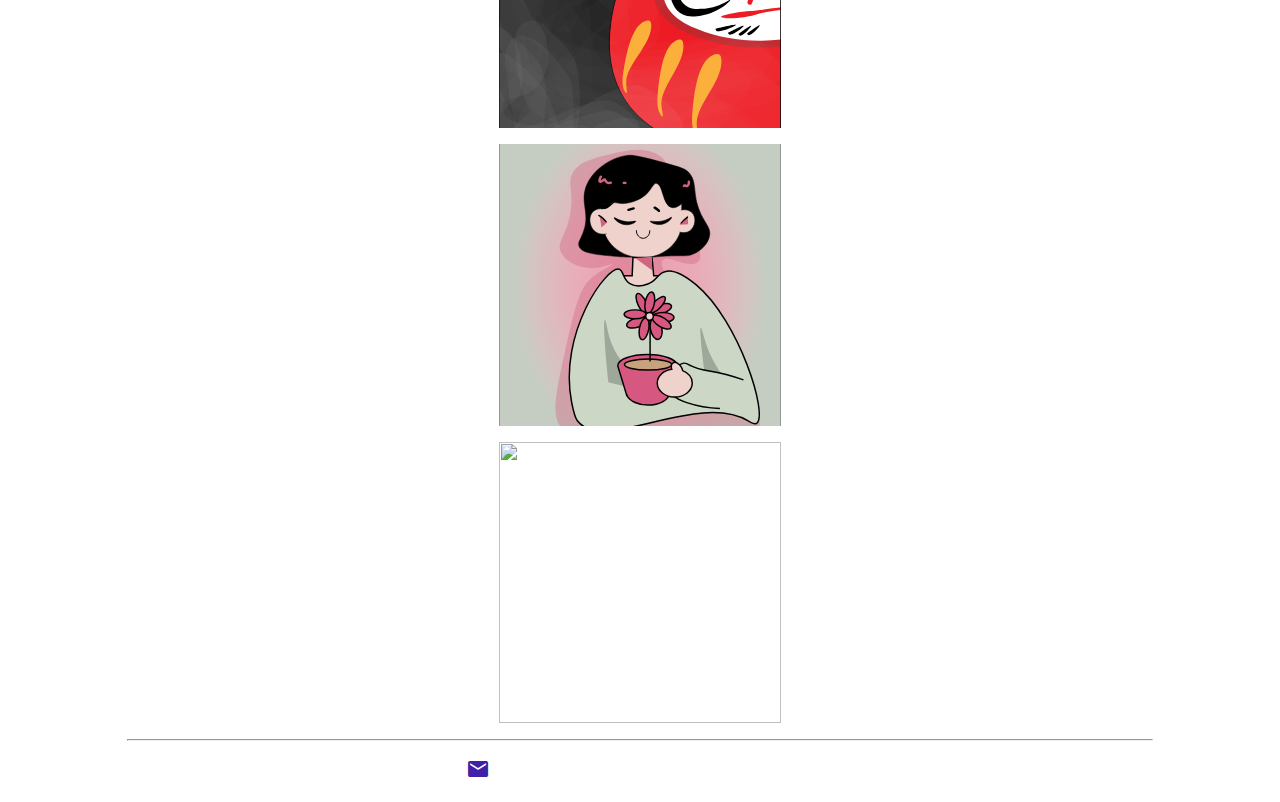
==== commit 7533b323: "added title" ====
--- a/index.html
+++ b/index.html
@@ -47,6 +47,7 @@
             </div>
             <div class="gallery">
                 <div class="row">
+                    <h3>Graphic Designs</h3>
                     <div class="col">
                         <img src="assets/person.svg">
                     </div>
